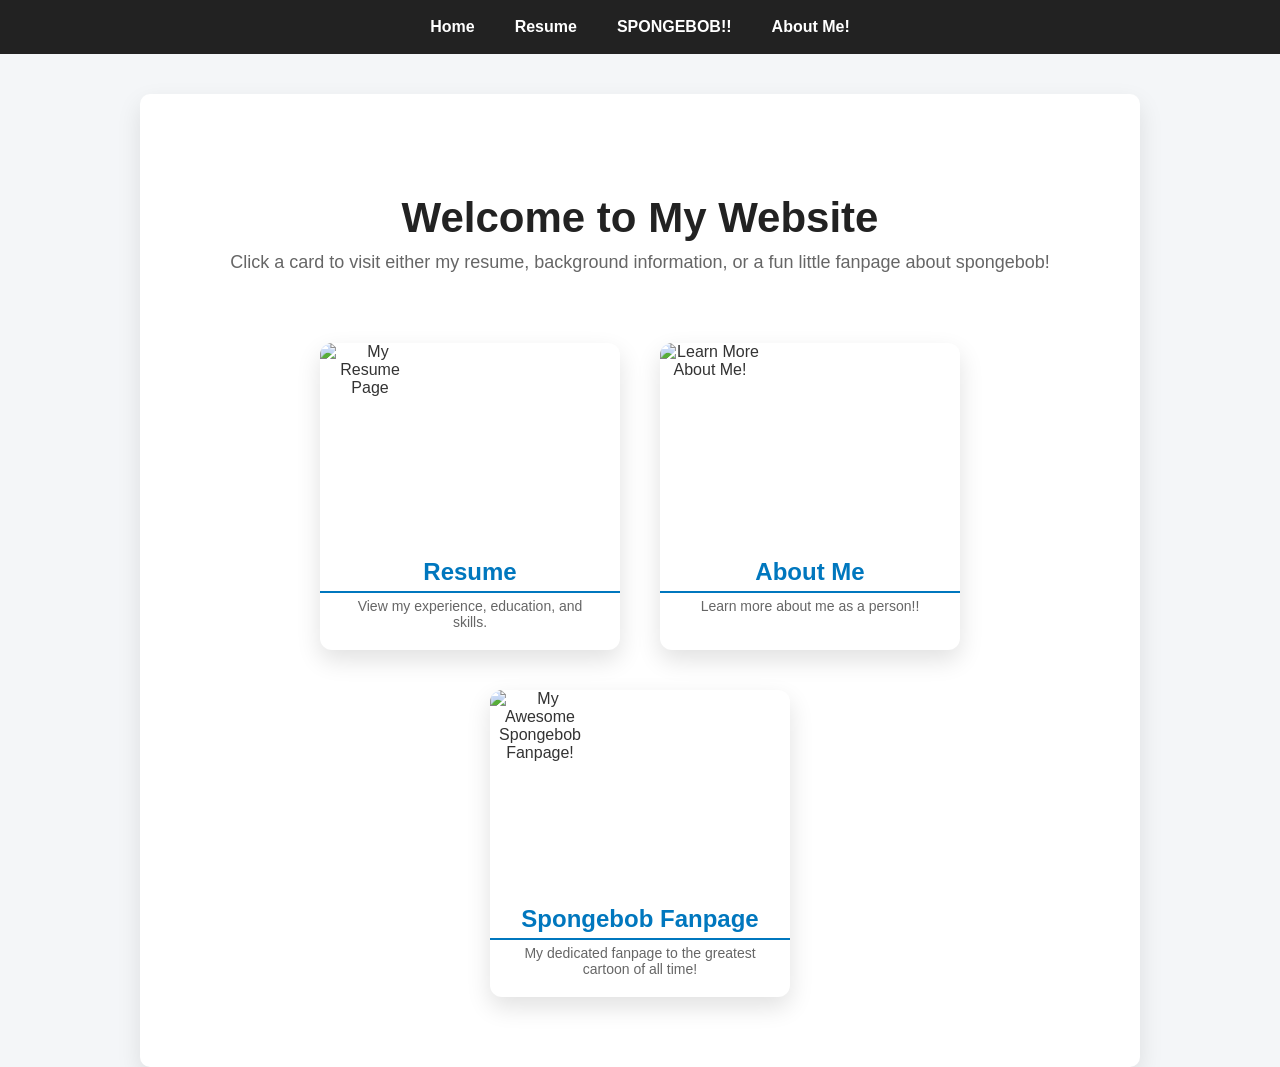
==== index.html @ 2b1b6a7d "Create index.html" ====
<!DOCTYPE html>
<html lang="en">
    <head>
        <meta charset="utf-8">
        <title>Brandon Colombo - Home</title>
        <link rel="stylesheet" href="css/style.css">
        <link rel="stylesheet" href="css/reset.css">
    </head>

    <body>  

        <nav>
          <ul class="navbar">
            <li><a href="index.html">Home</a></li>
            <li><a href="resume.html">Resume</a></li>
            <li><a href="spongebob.html">SPONGEBOB!!</a></li>
            <li><a href="aboutme.html">About Me!</a></li>
          </ul>
        </nav>

        <main>
        <section class="hero">
            <h1>Welcome to My Website</h1>
            <p>Click a card to visit either my resume, background information, or a fun little fanpage about spongebob!</p>
        </section>
        <section class="card-container">
        <a href="resume.html" class="card">
            <img src="media/myresume.png" alt="My Resume Page">
            <h2>Resume</h2>
            <p>View my experience, education, and skills.</p>
        </a>
        <a href="aboutme.html" class="card">
            <img src="media/brandon.jpg" alt="Learn More About Me!">
            <h2>About Me</h2>
            <p>Learn more about me as a person!!</p>
        </a>
        <a href="spongebob.html" class="card">
            <img src="media/spongeboob.jpg" alt="My Awesome Spongebob Fanpage!">
            <h2>Spongebob Fanpage</h2>
            <p>My dedicated fanpage to the greatest cartoon of all time!</p>
        </a>
        </section>
        </main>
    </body>
</html>
---- css/style.css ----
body{
    font-family: "Helvetica","Arial", sans-serif;
    margin:0;
    background:#f4f6f8;
    color:#333;
}

/* nav bar */
nav{
    position:sticky;
    top:0;
    z-index:1000;
}

.navbar{
    list-style:none;
    display:flex;
    justify-content:center;
    gap:40px;
    padding:18px;
    margin:0;
    background:#222;
}

.navbar a{
    color:white;
    text-decoration:none;
    font-size:16px;
    font-weight:bold;
    transition:color 0.2s;
}

.navbar a:hover{
    color:#ffd90f;
}

/* hero section */

.hero{
    text-align:center;
    padding:60px 20px 40px 20px;
}

.hero h1{
    font-size:42px;
    margin-bottom:10px;
}

.hero p{
    font-size:18px;
    color:#666;
}

/* card container */

.card-container{
    display:flex;
    justify-content:center;
    gap:40px;
    flex-wrap:wrap;
    padding:30px;
}

.card{
    background:white;
    width:300px;
    text-align:center;
    border-radius:12px;
    box-shadow:0 10px 25px rgba(0,0,0,0.12);
    text-decoration:none;
    color:#333;
    overflow:hidden;
    transition:transform 0.25s, box-shadow 0.25s;
}

.card:hover{
    transform:translateY(-10px);
    box-shadow:0 15px 35px rgba(0,0,0,0.2);
}

.card img{
    width:100px;
    height:200px;
    object-fit:cover;
}

.card h2{
    margin:15px 0 5px 0;
}

.card p{
    padding:0 20px 20px 20px;
    font-size:14px;
    color:#666;
}

main{
    max-width:1000px;
    margin:40px auto;
    background:white;
    padding:40px;
    border-radius:10px;
    box-shadow:0px 10px 25px rgba(0,0,0,0.1);
}

h1,h2{
    color:#222;
}

/* home page */


/* about me page*/

.geass-theme{
    background:radial-gradient(circle at center,#300000,#000);
    color:#0a0a0a;
}

.geass-theme main{
    background:#0a0a0a;
    border:1px solid #550000;
    box-shadow:0 0 40px rgba(255,0,0,0.25)
}

.geass-hero{
    text-align:center;
    padding:60px 20px 40px 20px;
}

.geass-hero img{
    width:120px;
    margin-bottom:15px;
    animation:geassGlow 3s infinite alternate;
    transition:transform 0.4s;
}

.geass-hero img:hover{
    transform:scale(1.15) rotate(8deg);
}


.geass-hero h1{
    font-size:42px;
    color:#ff1a1a;
    text-shadow:0 0 10px red;
}

.geass-hero p{
    font-style:italic;
    color:#aaa;
}

.about-grid{
    display:grid;
    grid-template-columns:repeat(auto-fit,minmax(300px,1fr));
    gap:30px;
    margin-top:30px;
}

.geass-theme .about-card{
    background:#111;
    padding:25px;
    border-radius:12px;
    border:1px solid #7a0000;
    box-shadow:0 0 20px rgba(255,0,0,0.2);
    color:#e6e6e6;
}

.about-card h2{
    color:#d4af37;
    margin-bottom:15px;
}

.about-card img{
    width:100%;
    border-radius:8px;
    margin-top:15px;
}

@keyframes geassGlow{
    from{
        filter:drop-shadow(0 0 5px red);
    }
    to{
        filter:drop-shadow(0 0 20px red);
    }
}

/* spongebob page */

.spongebob-theme{
    background:linear-gradient(#00b5e2,#0077be);
    position:relative;
    overflow-x:hidden;
}

.spongebob-theme::before{
    content:"";
    position:fixed;
    width:100%;
    height:100%;
    top:0;
    left:0;
    background-image:radial-gradient(circle, rgba(255,255,255,0.4) 2px, transparent 3px);
    background-size:80px 80px;
    opacity:0.3;
    pointer-events:none;
}


.spongebob-theme main{
    background:white;
    border:4px solid #ffd90f;
    border-radius: 12px;
    padding:20px;
    margin-top:25px;
    box-shadow:0 0 30px rgba(0,0,0,0.25);
}


.bubble {
    width:30px;
    height:30px;
    background: radial-gradient(circle at 30% 30%, rgba(255,255,255,0.8), rgba(255,255,255,0.2));
    border-radius:50%;
    position:absolute;
    bottom:-50px;
    left:20%;
    animation: float 6s linear infinite;
    opacity: 0.7;
}

@keyframes float{
    0% { transform: translateY(0) scale(1); opacity:0.7;}
    100% { transform: translateY(-600px) scale(1.2); opacity:0;}
}
/* hero section */

.sponge-hero{
    text-align:center;
    margin-bottom:30px;
}

.sponge-hero h1{
    font-family:'Luckiest Guy', cursive;
    font-size:50px;
    color:#ffd90f;
    text-shadow:3px 3px black;
}

.sponge-hero p{
    font-size:18px;
    color:#444;
}

/* heading */

.spongebob-theme h2{
    color:#ff9800;
    margin-top:30px;
}

/* image styling */

.sponge-image img{
    width:100%;
    max-width:500px;
    border-radius:10px;
    box-shadow:0 10px 25px rgba(0,0,0,0.2);
    margin-top:15px;
}

video {
    width:100%;
    max-width:500px;
    border-radius:10px;
    box-shadow:0 10px 25px rgba(0,0,0,0.2);
    margin-top:15px;
}

/* resume page */

.resume-container {
    max-width: 900px;
    margin: 40px auto;
    background: #fff;
    padding: 40px;
    border-radius: 10px;
    box-shadow:0 10px 25px rgba(0,0,0,0.1);
}

.resume-header {
    text-align:center;
    margin-bottom: 40px;
}

.resume-header h1{
    font-size: 36px;
    font-weight: bold;
    margin-bottom: 5px;
}

.resume-header p{
    font-size: 16px;
    color: #555;
}

section h2{
    color: #0077be;
    border-bottom: 2px solid #0077be;
    padding-bottom: 5px;
    margin-bottom: 15px;
}

.job h3, .education h3, .project h3{
    font-size:18px;
    margin:10px 0 5px;
}

.job-date {
    font-style:italic;
    color:#777;
    margin-bottom:10px;
}

section ul {
    margin-left: 20px;
    margin-bottom: 10px;
}

.skills-list{
    display: flex;
    flex-wrap: wrap;
    gap:10px;
    margin-top: 10px;
}

.skills-list li{
    background: #e6f0fb;
    color: #0077be;
    padding: 5px 10px;
    border-radius: 5px;
    font-size: 14px;
}

.project, .education, .job{
    margin-bottom: 15px;
}

@media (max-width: 600px){
    .skills-list{
        flex-direction:column;
    }

    .navbar{
        flex-direction:column;
        gap: 10px;
    }
}

.geass-theme h1,
.geass-theme h2,
.geass-theme p,
.geass-theme .about-card {
    color: #e6e6e6;
    font-family: "Helvetica", "Arial", sans-serif;
}
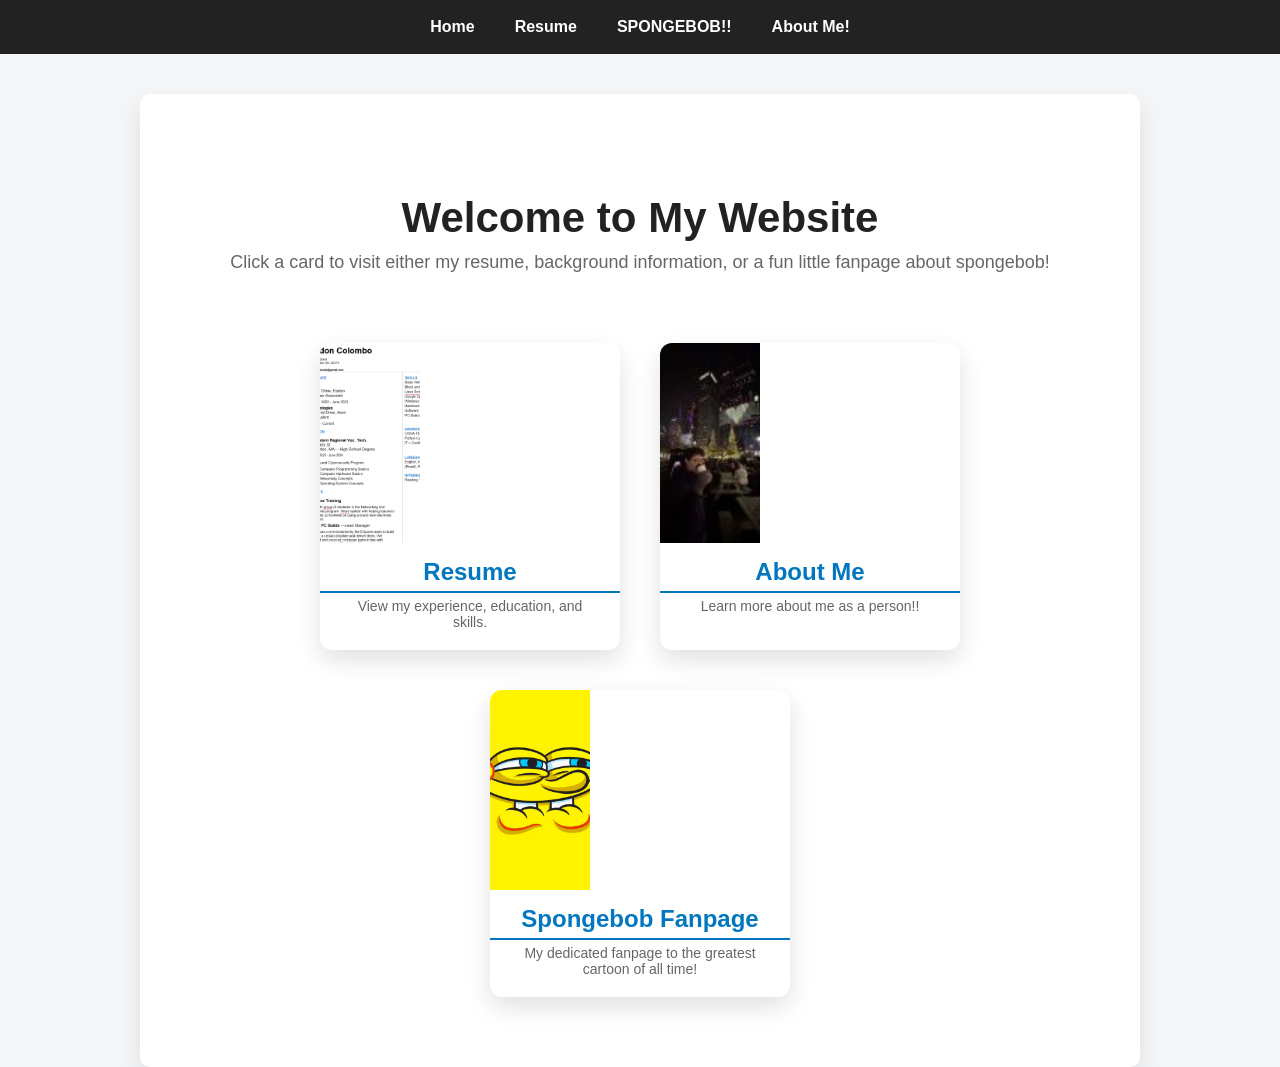
==== commit c0489d8f: "Update index.html" ====
--- a/index.html
+++ b/index.html
@@ -41,5 +41,6 @@
         </a>
         </section>
         </main>
+      <script src="js/script.js"></script>
     </body>
 </html>
--- a/css/style.css
+++ b/css/style.css
@@ -365,4 +365,11 @@
 .geass-theme .about-card {
     color: #e6e6e6;
     font-family: "Helvetica", "Arial", sans-serif;
+}
+
+@media (max-width: 900px){
+    .about-grid{
+        grid-template-columns: 1fr;
+        gap: 15px;
+    }
 }
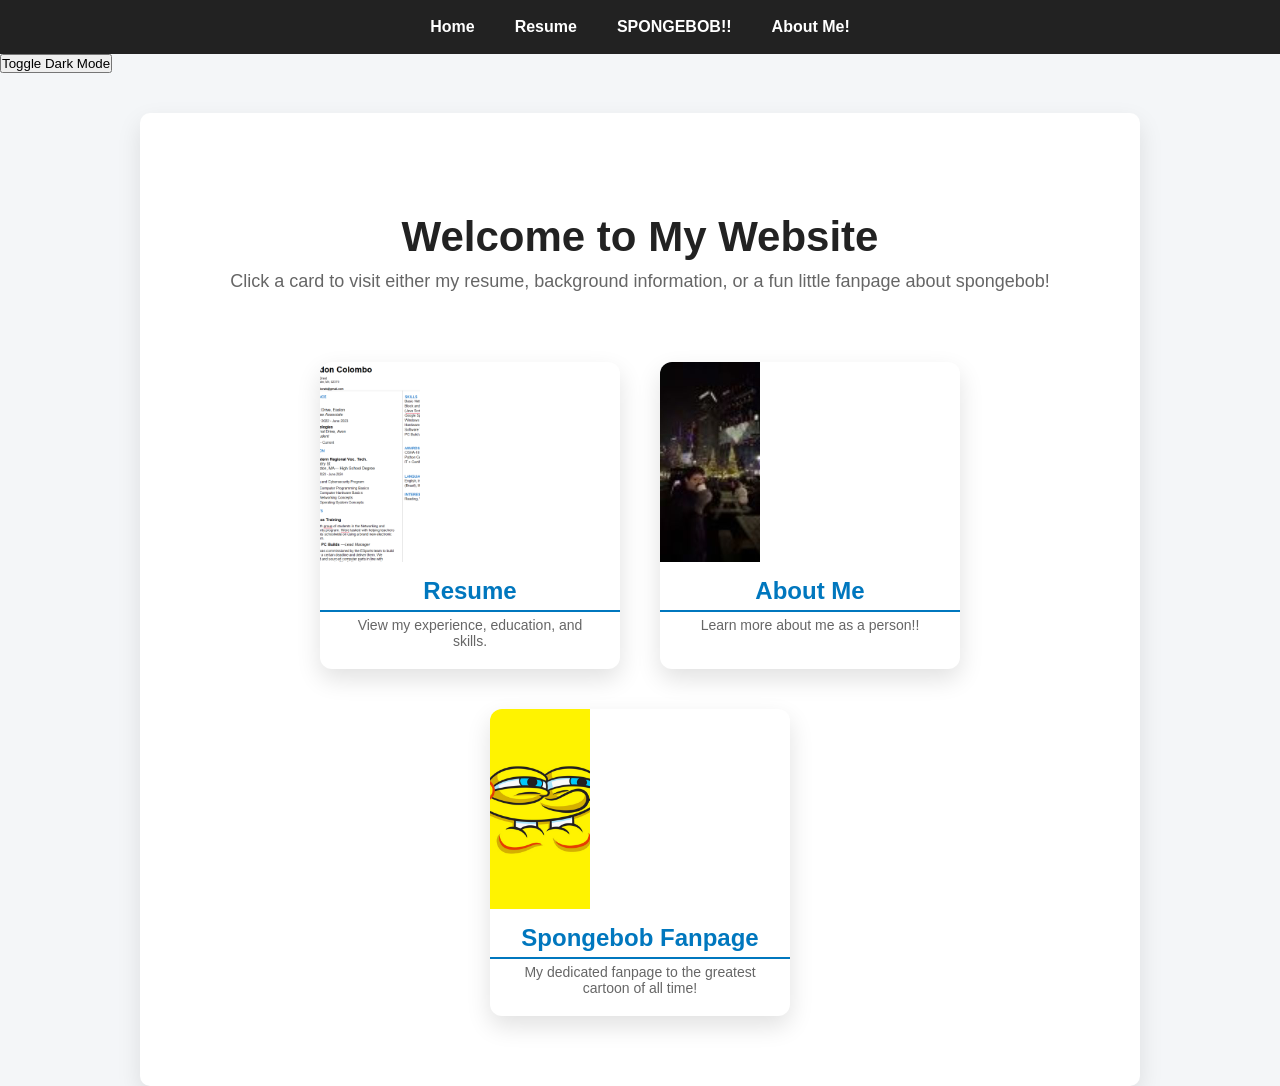
==== commit f48dfe0f: "Update index.html" ====
--- a/index.html
+++ b/index.html
@@ -16,6 +16,7 @@
             <li><a href="spongebob.html">SPONGEBOB!!</a></li>
             <li><a href="aboutme.html">About Me!</a></li>
           </ul>
+          <button onclick="toggleDarkMode()">Toggle Dark Mode</button>
         </nav>
 
         <main>
--- a/css/style.css
+++ b/css/style.css
@@ -372,4 +372,16 @@
         grid-template-columns: 1fr;
         gap: 15px;
     }
+}
+
+.dark-mode{
+    background: #121212;
+    color: white;
+}
+
+.dark-mode main{
+    background: #1e1e1e;
+}
+.dark-mode .navbar{
+    background: black;
 }
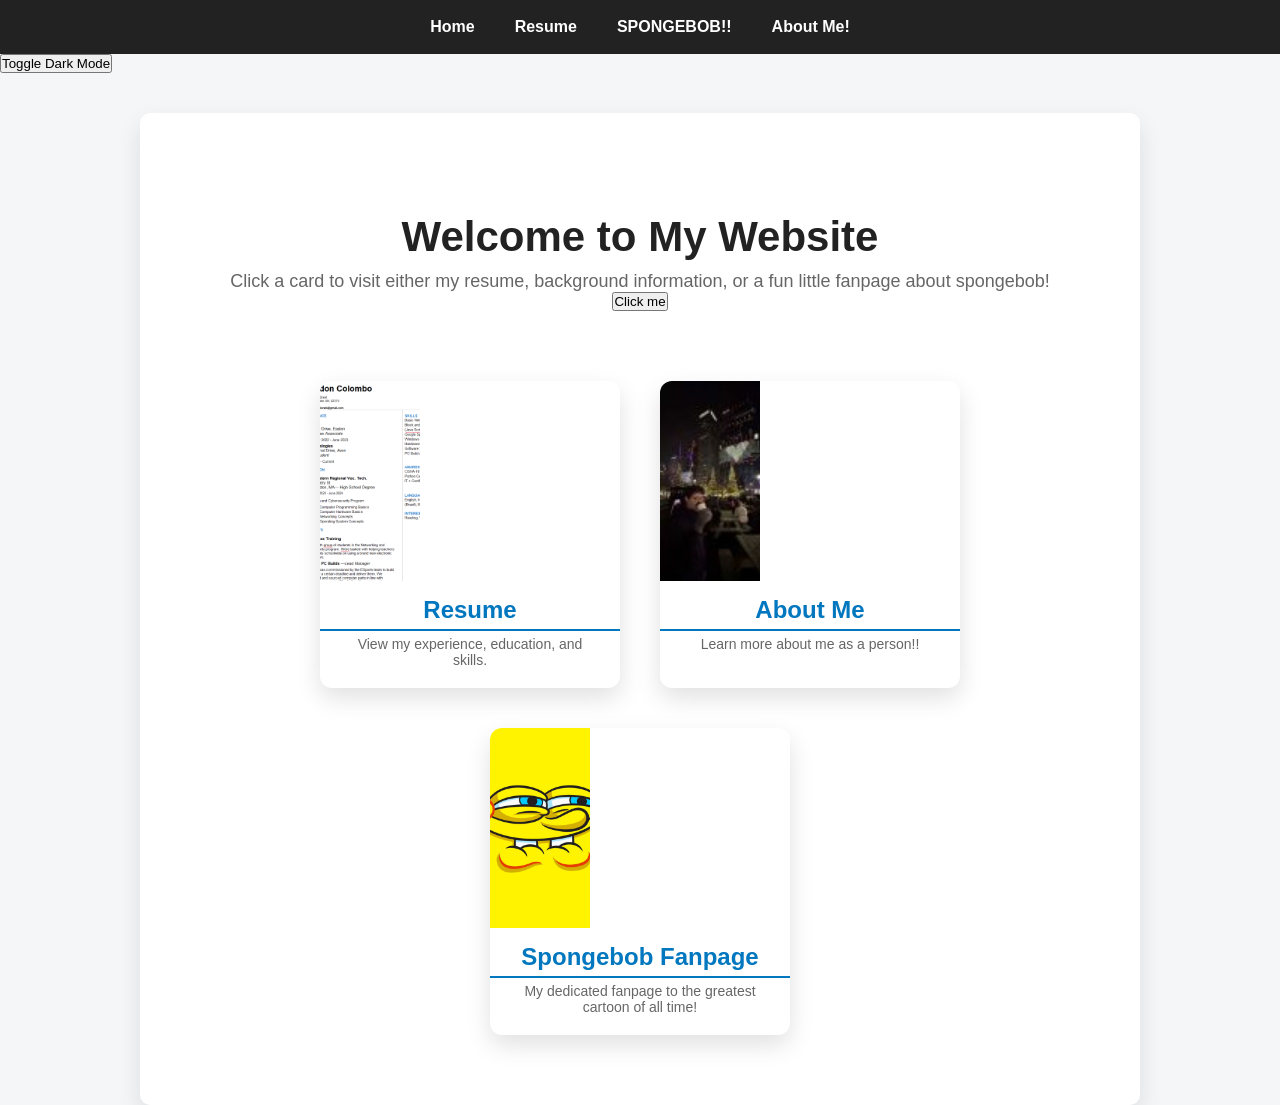
==== commit eb332890: "Update index.html" ====
--- a/index.html
+++ b/index.html
@@ -23,6 +23,7 @@
         <section class="hero">
             <h1>Welcome to My Website</h1>
             <p>Click a card to visit either my resume, background information, or a fun little fanpage about spongebob!</p>
+            <button onclick="welcomeMessage()">Click me</button>
         </section>
         <section class="card-container">
         <a href="resume.html" class="card">
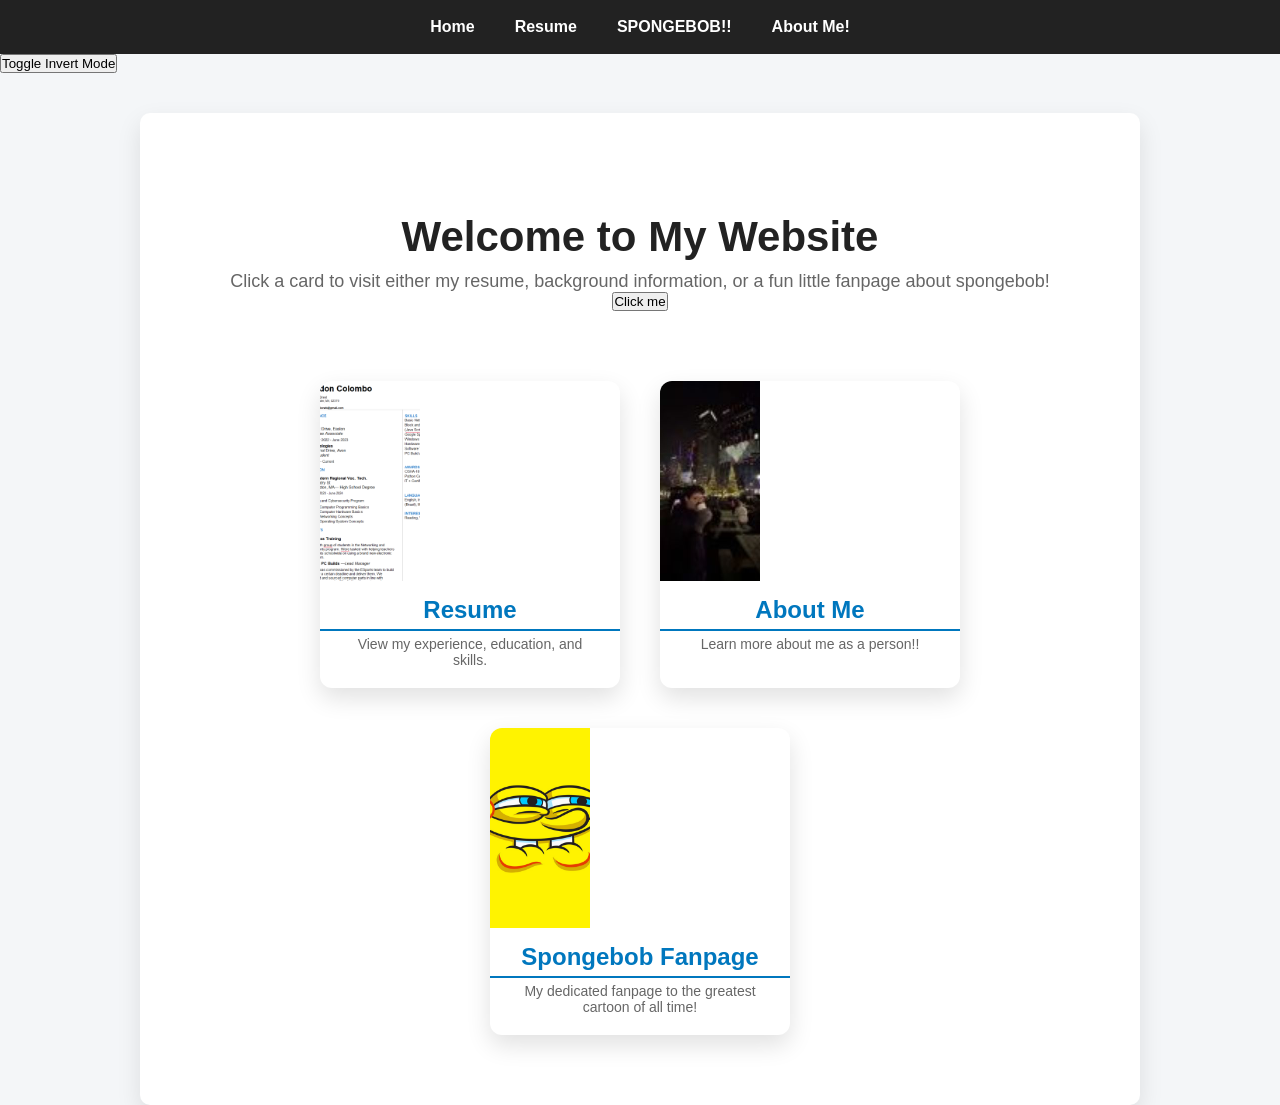
==== commit 07d4db45: "Update index.html" ====
--- a/index.html
+++ b/index.html
@@ -16,7 +16,7 @@
             <li><a href="spongebob.html">SPONGEBOB!!</a></li>
             <li><a href="aboutme.html">About Me!</a></li>
           </ul>
-          <button onclick="toggleDarkMode()">Toggle Dark Mode</button>
+          <button onclick="toggleDarkMode()">Toggle Invert Mode</button>
         </nav>
 
         <main>
--- a/css/style.css
+++ b/css/style.css
@@ -375,13 +375,27 @@
 }
 
 .dark-mode{
-    background: #121212;
-    color: white;
+    filter: invert(1) hue-rotate(180deg);
 }
 
 .dark-mode main{
     background: #1e1e1e;
-}
+    color: white;
+}
+
 .dark-mode .navbar{
     background: black;
+}
+
+.dark-mode img,
+.dark-mode video{
+    filter: invert(1) hue-rotate(180deg);
+}
+
+.dark-mode main, .dark-mode .card, .dark-mode .resume-container, .dark-mode .about-card {
+    background-color: white;
+}
+
+.dark-mode svg{
+    filter: none;
 }
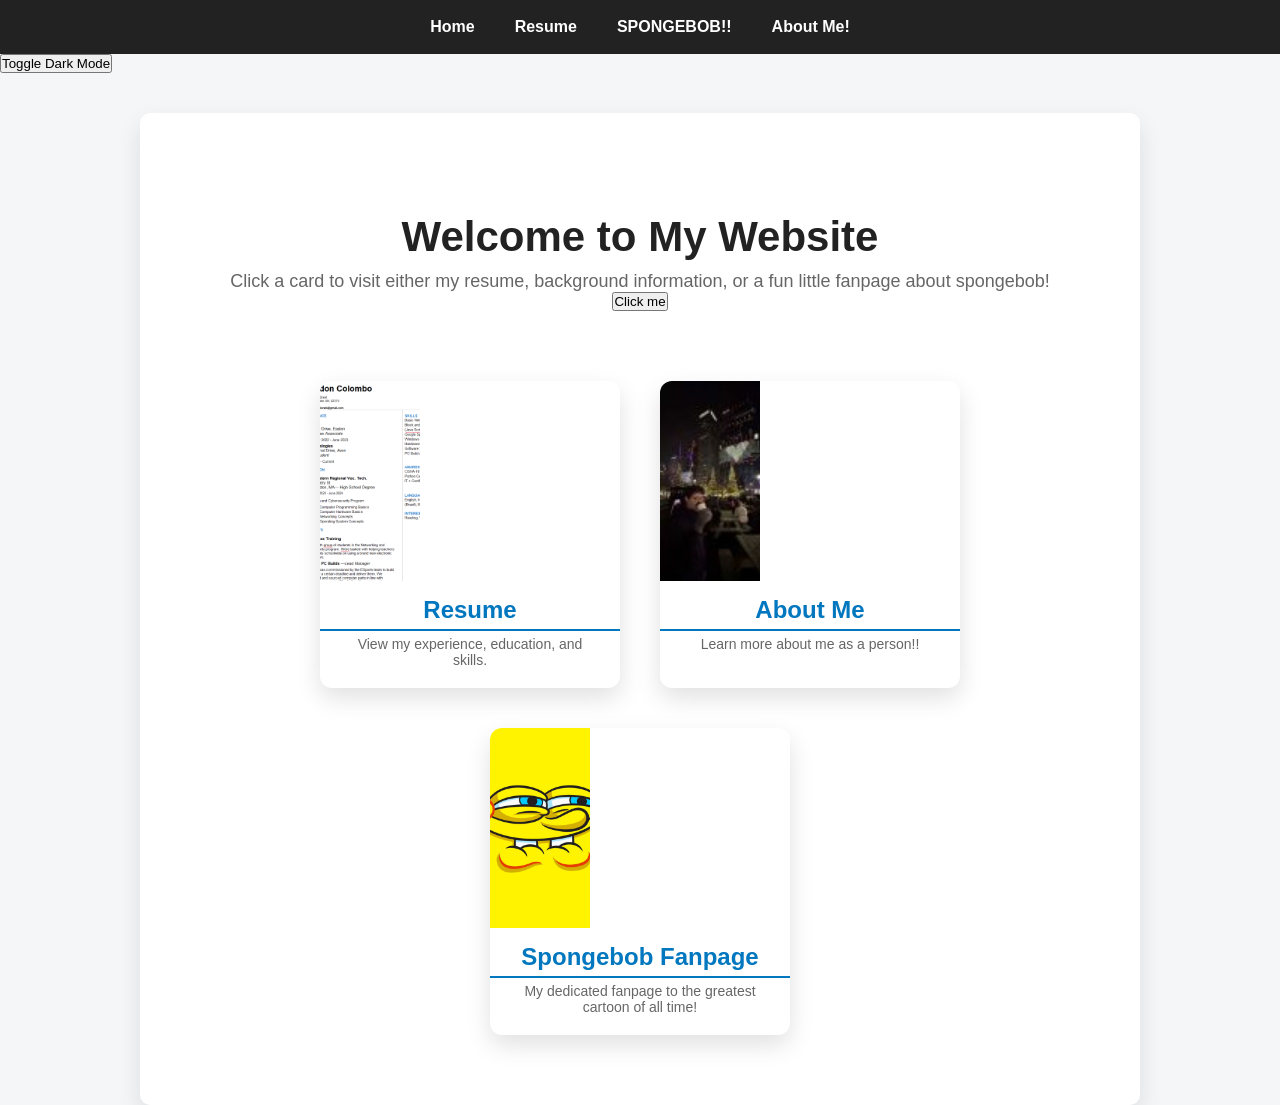
==== commit dd061cf1: "Update index.html" ====
--- a/index.html
+++ b/index.html
@@ -16,7 +16,7 @@
             <li><a href="spongebob.html">SPONGEBOB!!</a></li>
             <li><a href="aboutme.html">About Me!</a></li>
           </ul>
-          <button onclick="toggleDarkMode()">Toggle Invert Mode</button>
+          <button onclick="toggleDarkMode()">Toggle Dark Mode</button>
         </nav>
 
         <main>
--- a/css/style.css
+++ b/css/style.css
@@ -375,27 +375,31 @@
 }
 
 .dark-mode{
-    filter: invert(1) hue-rotate(180deg);
-}
-
-.dark-mode main{
-    background: #1e1e1e;
-    color: white;
+    background: #121212;
+    color:#e6e6e6;
+}
+
+.dark-mode main, .dark-mode .card, .dark-mode .resume-container, .dark-mode .about-card{
+    background-color:#1e1e1e;
+    color:#e6e6e6;
 }
 
 .dark-mode .navbar{
-    background: black;
-}
-
-.dark-mode img,
-.dark-mode video{
-    filter: invert(1) hue-rotate(180deg);
-}
-
-.dark-mode main, .dark-mode .card, .dark-mode .resume-container, .dark-mode .about-card {
-    background-color: white;
-}
-
-.dark-mode svg{
-    filter: none;
-}+    background:#111;
+}
+
+.dark-mode a{
+    color:#ffd90f;
+}
+
+.dark-mode a:hover{
+    color:#ffffff;
+}
+
+.dark-mode h1, .dark-mode h2{
+    color:#ffffff;
+}
+
+.dark-mode p{
+    color:#bbbbbb;
+}
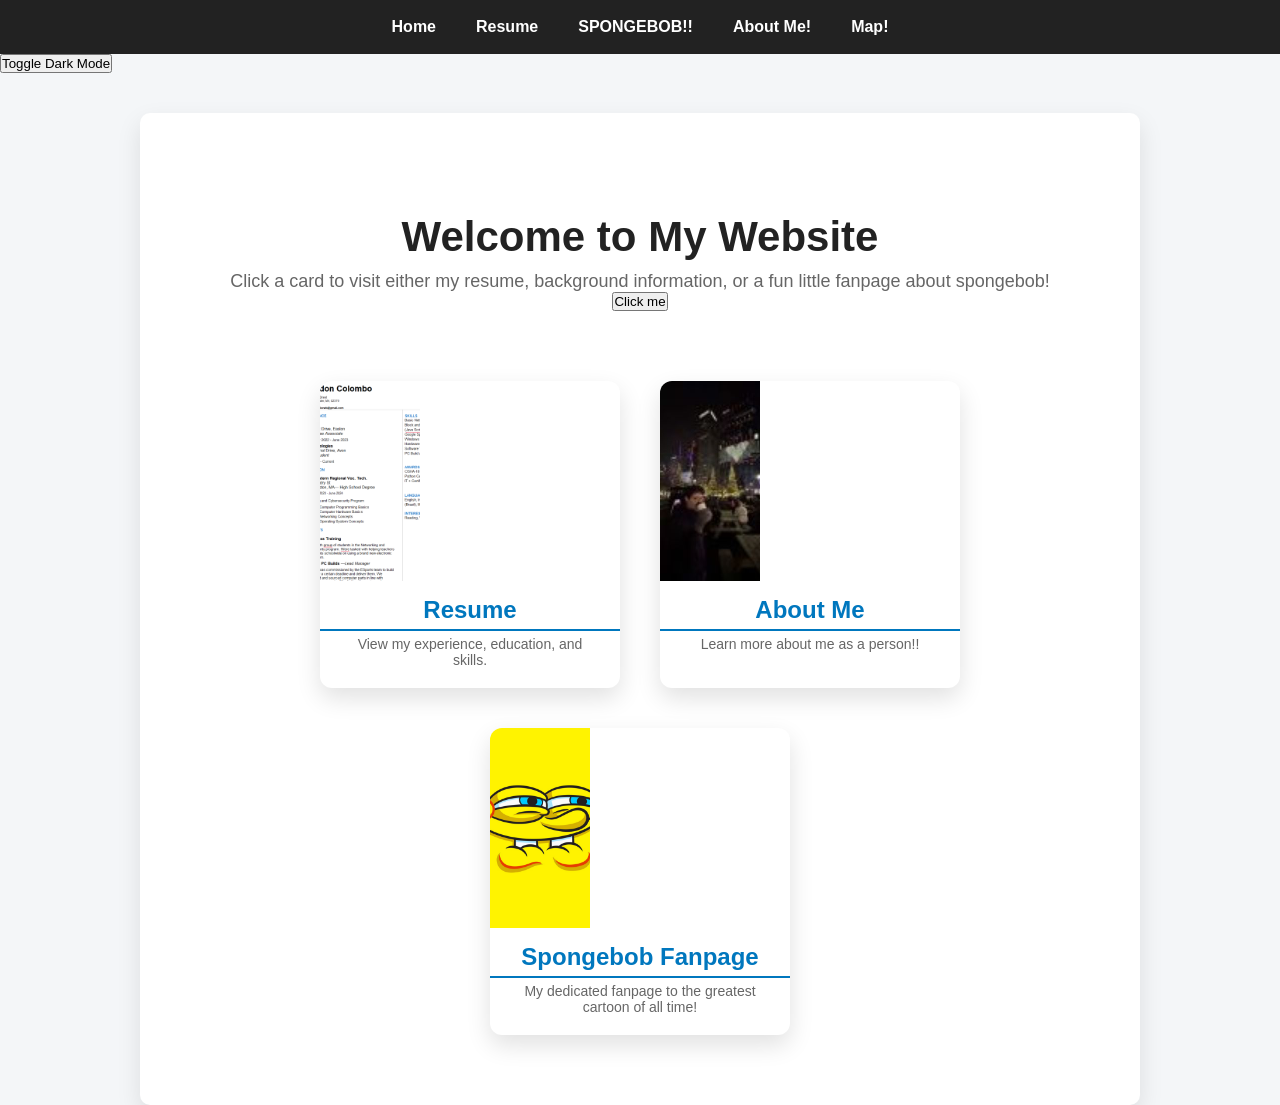
==== commit c4728d35: "Update index.html" ====
--- a/index.html
+++ b/index.html
@@ -15,6 +15,7 @@
             <li><a href="resume.html">Resume</a></li>
             <li><a href="spongebob.html">SPONGEBOB!!</a></li>
             <li><a href="aboutme.html">About Me!</a></li>
+            <li><a href="maps.html">Map!</a></li>
           </ul>
           <button onclick="toggleDarkMode()">Toggle Dark Mode</button>
         </nav>
--- a/css/style.css
+++ b/css/style.css
@@ -403,3 +403,18 @@
 .dark-mode p{
     color:#bbbbbb;
 }
+
+.map-box {
+    width: 100%;
+    height: 500px;
+    margin-top: 20px;
+    border-radius: 10px;
+    overflow: hidden;
+    box-shadow: 0 10px 25px rgba(0,0,0,0.15);
+}
+
+.map-box iframe {
+    width: 100%;
+    height: 100%;
+    border: 0;
+}
